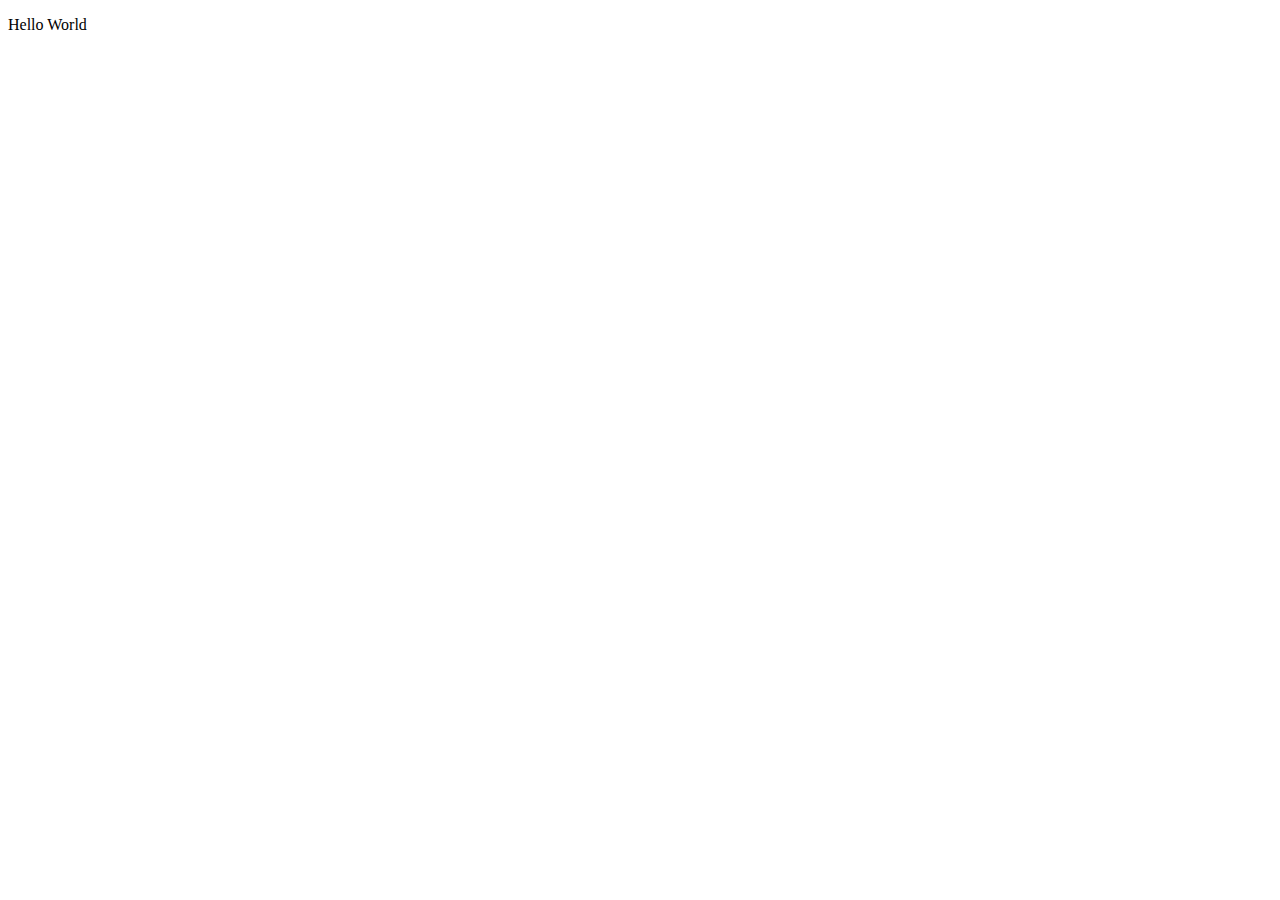
==== docs/index.html @ a7c97aee "docs" ====
<!DOCTYPE html>
<html lang="ja">
<head>
<meta charset="utf-8" />
<link rel="stylesheet"  href="style.css">
<title>タイトル</title>
<script src="js/jquery-3.3.1.min.js"></script>
</head>
<body>
<main>
<p>Hello World</p>
</main>
<script>
$(function(){
});

</script>
</body>
</html>
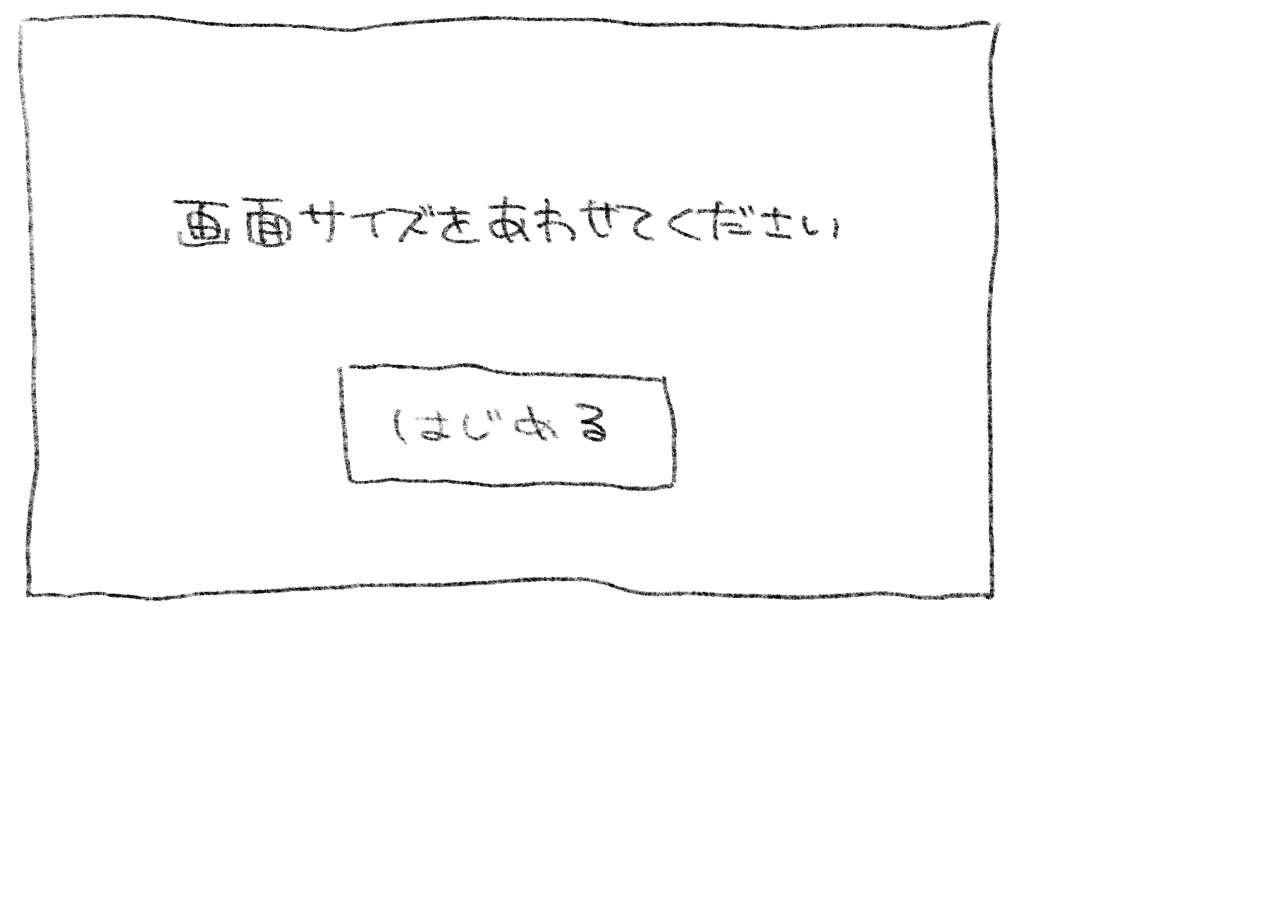
==== commit e0d518c3: "はじめられるようになった" ====
--- a/docs/index.html
+++ b/docs/index.html
@@ -1,19 +1,22 @@
 <!DOCTYPE html>
 <html lang="ja">
 <head>
-<meta charset="utf-8" />
-<link rel="stylesheet"  href="style.css">
-<title>タイトル</title>
+<meta charset="UTF-8" />
+<link rel="stylesheet"  href="indexstyle.css">
+<title>流星の如く駆けよハム</title>
 <script src="js/jquery-3.3.1.min.js"></script>
 </head>
+
 <body>
 <main>
-<p>Hello World</p>
+    <div id = background><img src = "image/indeximg.png"></div>
+    <div id = startbutton><a href = "maincontents.html">
+        <img src = "image/button.png" onmouseover="this.src='image/buttonover.png'" onmouseout="this.src='image/button.png'">
+    </a></div>
 </main>
+
 <script>
-$(function(){
-});
-
 </script>
 </body>
-</html>+
+</html>    --- a/docs/indexstyle.css
+++ b/docs/indexstyle.css
@@ -0,0 +1,8 @@
+#background{
+    position: static;
+    z-index: 1;
+}
+#startbutton{
+    margin: -250px 325px;
+    z-index:  0;
+}